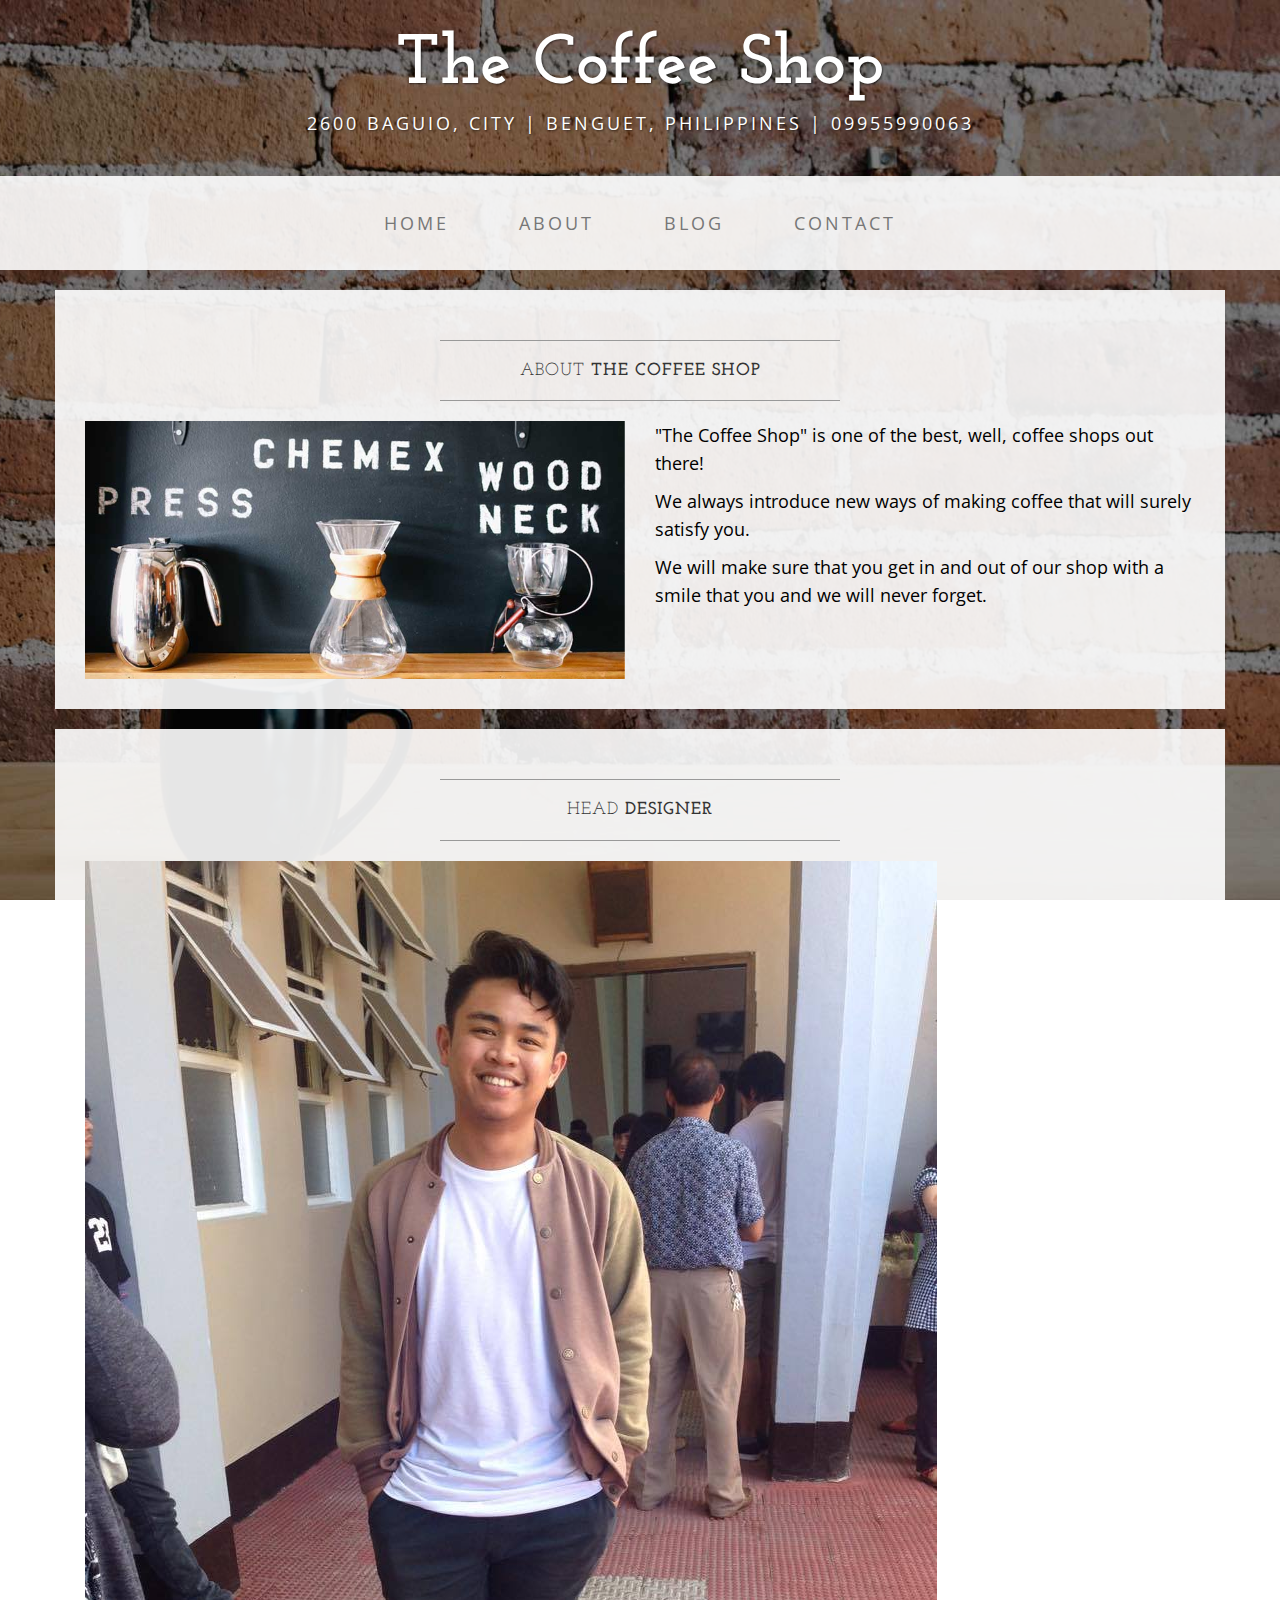
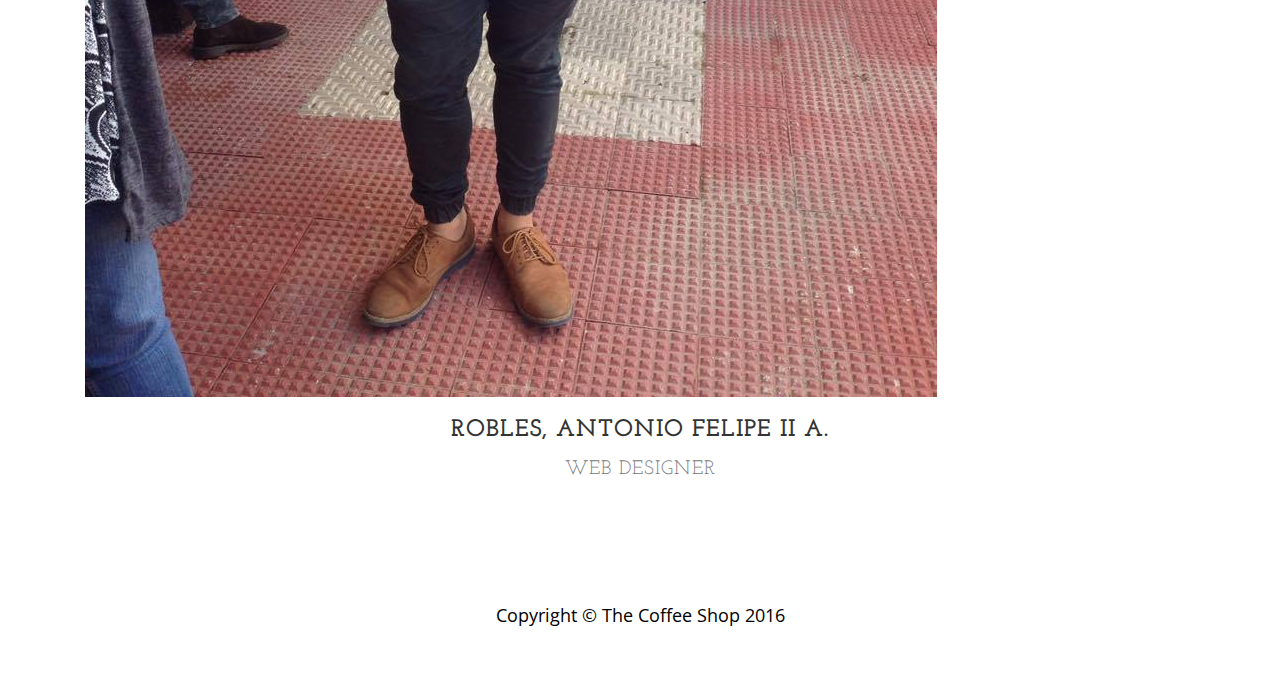
==== about.html @ 9b0667f7 "Update about.html" ====
<!DOCTYPE html>
<html lang="en">

<head>

    <meta charset="utf-8">
    <meta http-equiv="X-UA-Compatible" content="IE=edge">
    <meta name="viewport" content="width=device-width, initial-scale=1">
    <meta name="description" content="">
    <meta name="author" content="">

    <title>Theme 1</title>

    <!-- Bootstrap Core CSS -->
    <link href="css/bootstrap.min.css" rel="stylesheet">

    <!-- Custom CSS -->
    <link href="css/business-casual.css" rel="stylesheet">

    <!-- Fonts -->
    <link href="https://fonts.googleapis.com/css?family=Open+Sans:300italic,400italic,600italic,700italic,800italic,400,300,600,700,800" rel="stylesheet" type="text/css">
    <link href="https://fonts.googleapis.com/css?family=Josefin+Slab:100,300,400,600,700,100italic,300italic,400italic,600italic,700italic" rel="stylesheet" type="text/css">

    <!-- HTML5 Shim and Respond.js IE8 support of HTML5 elements and media queries -->
    <!-- WARNING: Respond.js doesn't work if you view the page via file:// -->
    <!--[if lt IE 9]>
        <script src="https://oss.maxcdn.com/libs/html5shiv/3.7.0/html5shiv.js"></script>
        <script src="https://oss.maxcdn.com/libs/respond.js/1.4.2/respond.min.js"></script>
    <![endif]-->

</head>

<body>

    <div class="brand">The Coffee Shop</div>
    <div class="address-bar">2600 Baguio, City | Benguet, Philippines | 09955990063</div>

    <!-- Navigation -->
    <nav class="navbar navbar-default" role="navigation">
        <div class="container">
            <!-- Brand and toggle get grouped for better mobile display -->
            <div class="navbar-header">
                <button type="button" class="navbar-toggle" data-toggle="collapse" data-target="#bs-example-navbar-collapse-1">
                    <span class="sr-only">Toggle navigation</span>
                    <span class="icon-bar"></span>
                    <span class="icon-bar"></span>
                    <span class="icon-bar"></span>
                </button>
                <!-- navbar-brand is hidden on larger screens, but visible when the menu is collapsed -->
                <a class="navbar-brand" href="index.html">The Coffee Shop</a>
            </div>
            <!-- Collect the nav links, forms, and other content for toggling -->
            <div class="collapse navbar-collapse" id="bs-example-navbar-collapse-1">
                <ul class="nav navbar-nav">
                    <li>
                        <a href="index.html">Home</a>
                    </li>
                    <li>
                        <a href="about.html">About</a>
                    </li>
                    <li>
                        <a href="blog.html">Blog</a>
                    </li>
                    <li>
                        <a href="contact.html">Contact</a>
                    </li>
                </ul>
            </div>
            <!-- /.navbar-collapse -->
        </div>
        <!-- /.container -->
    </nav>

    <div class="container">

        <div class="row">
            <div class="box">
                <div class="col-lg-12">
                    <hr>
                    <h2 class="intro-text text-center">About
                        <strong>The Coffee Shop</strong>
                    </h2>
                    <hr>
                </div>
                <div class="col-md-6">
                    <img class="img-responsive img-border-left" src="img/slide-2.jpg" alt="">
                </div>
                <div class="col-md-6">
                    <p>"The Coffee Shop" is one of the best, well, coffee shops out there!</p>
                    <p>We always introduce new ways of making coffee that will surely satisfy you.</p>
                    <p>We will make sure that you get in and out of our shop with a smile that you and we will never forget.</p>
                </div>
                <div class="clearfix"></div>
            </div>
        </div>

        <div class="row">
            <div class="box">
                <div class="col-lg-12">
                    <hr>
                    <h2 class="intro-text text-center">Head
                        <strong>Designer</strong>
                    </h2>
                    <hr>
                </div>
                 <div class="col-sm-12 text-center">
                    <img class="img-responsive" src="img/14808786_1448986298449460_1599368417_o.jpg" alt="">
                    <h3>Robles, Antonio Felipe II A.
                        <p><small>Web Designer</small></p>
                    </h3>
                </div>
               
               <!-- <div class="col-sm-4 text-center">
                    <img class="img-responsive" src="http://placehold.it/750x450" alt="">
                    <h3>John Smith
                        <small>Job Title</small>
                    </h3>
                </div>-->
               <!-- <div class="col-sm-4 text-center">
                    <img class="img-responsive" src="http://placehold.it/750x450" alt="">
                    <h3>John Smith
                        <small>Job Title</small>
                    </h3>
                </div> -->
                <div class="clearfix"></div>
            </div>
        </div>

    </div>
    <!-- /.container -->

    <footer>
        <div class="container">
            <div class="row">
                <div class="col-lg-12 text-center">
                    <p>Copyright &copy; The Coffee Shop 2016</p>
                </div>
            </div>
        </div>
    </footer>

    <!-- jQuery -->
    <script src="js/jquery.js"></script>

    <!-- Bootstrap Core JavaScript -->
    <script src="js/bootstrap.min.js"></script>

</body>

</html>
---- css/business-casual.css ----
/*!
 * Start Bootstrap - Business Casual (http://startbootstrap.com/)
 * Copyright 2013-2016 Start Bootstrap
 * Licensed under MIT (https://github.com/BlackrockDigital/startbootstrap/blob/gh-pages/LICENSE)
 */

body {
    font-family: "Open Sans","Helvetica Neue",Helvetica,Arial,sans-serif;
    background: url('../img/bg.jpg') no-repeat center center fixed;
    -webkit-background-size: cover;
    -moz-background-size: cover;
    background-size: cover;
    -o-background-size: cover;
}

h1,
h2,
h3,
h4,
h5,
h6 {
    text-transform: uppercase;
    font-family: "Josefin Slab","Helvetica Neue",Helvetica,Arial,sans-serif;
    font-weight: 700;
    letter-spacing: 1px;
}

p {
    font-size: 1.25em;
    line-height: 1.6;
    color: #000;
}

hr {
    max-width: 400px;
    border-color: #999999;
}

.brand,
.address-bar {
    display: none;
}

.navbar-brand {
    text-transform: uppercase;
    font-weight: 900;
    letter-spacing: 2px;
}

.navbar-nav {
    text-transform: uppercase;
    font-weight: 400;
    letter-spacing: 3px;
}

.img-full {
    min-width: 100%;
}

.brand-before,
.brand-name {
    text-transform: capitalize;
}

.brand-before {
    margin: 15px 0;
}

.brand-name {
    margin: 0;
    font-size: 4em;
}

.tagline-divider {
    margin: 15px auto 3px;
    max-width: 250px;
    border-color: #999999;
}

.box {
    margin-bottom: 20px;
    padding: 30px 15px;
    background: #fff;
    background: rgba(255,255,255,0.9);
}

.intro-text {
    text-transform: uppercase;
    font-size: 1.25em;
    font-weight: 400;
    letter-spacing: 1px;
}

.img-border {
    float: none;
    margin: 0 auto 0;
    border: #999999 solid 1px;
}

.img-left {
    float: none;
    margin: 0 auto 0;
}

footer {
    background: #fff;
    background: rgba(255,255,255,0.9);
}

footer p {
    margin: 0;
    padding: 50px 0;
}

@media screen and (min-width:768px) {
    .brand {
        display: inherit;
        margin: 0;
        padding: 30px 0 10px;
        text-align: center;
        text-shadow: 1px 1px 2px rgba(0,0,0,0.5);
        font-family: "Josefin Slab","Helvetica Neue",Helvetica,Arial,sans-serif;
        font-size: 5em;
        font-weight: 700;
        line-height: normal;
        color: #fff;
    }

    .top-divider {
        margin-top: 0;
    }

    .img-left {
        float: left;
        margin-right: 25px;
    }

    .address-bar {
        display: inherit;
        margin: 0;
        padding: 0 0 40px;
        text-align: center;
        text-shadow: 1px 1px 2px rgba(0,0,0,0.5);
        text-transform: uppercase;
        font-size: 1.25em;
        font-weight: 400;
        letter-spacing: 3px;
        color: #fff;
    }

    .navbar {
        border-radius: 0;
    }

    .navbar-header {
        display: none;
    }

    .navbar {
        min-height: 0;
    }

    .navbar-default {
        border: none;
        background: #fff;
        background: rgba(255,255,255,0.9);
    }

    .nav>li>a {
        padding: 35px;
    }

    .navbar-nav>li>a {
        line-height: normal;
    }

    .navbar-nav {
        display: table;
        float: none;
        margin: 0 auto;
        table-layout: fixed;
        font-size: 1.25em;
    }
}

@media screen and (min-width:1200px) {
    .box:after {
        content: '';
        display: table;
        clear: both;
    }
}
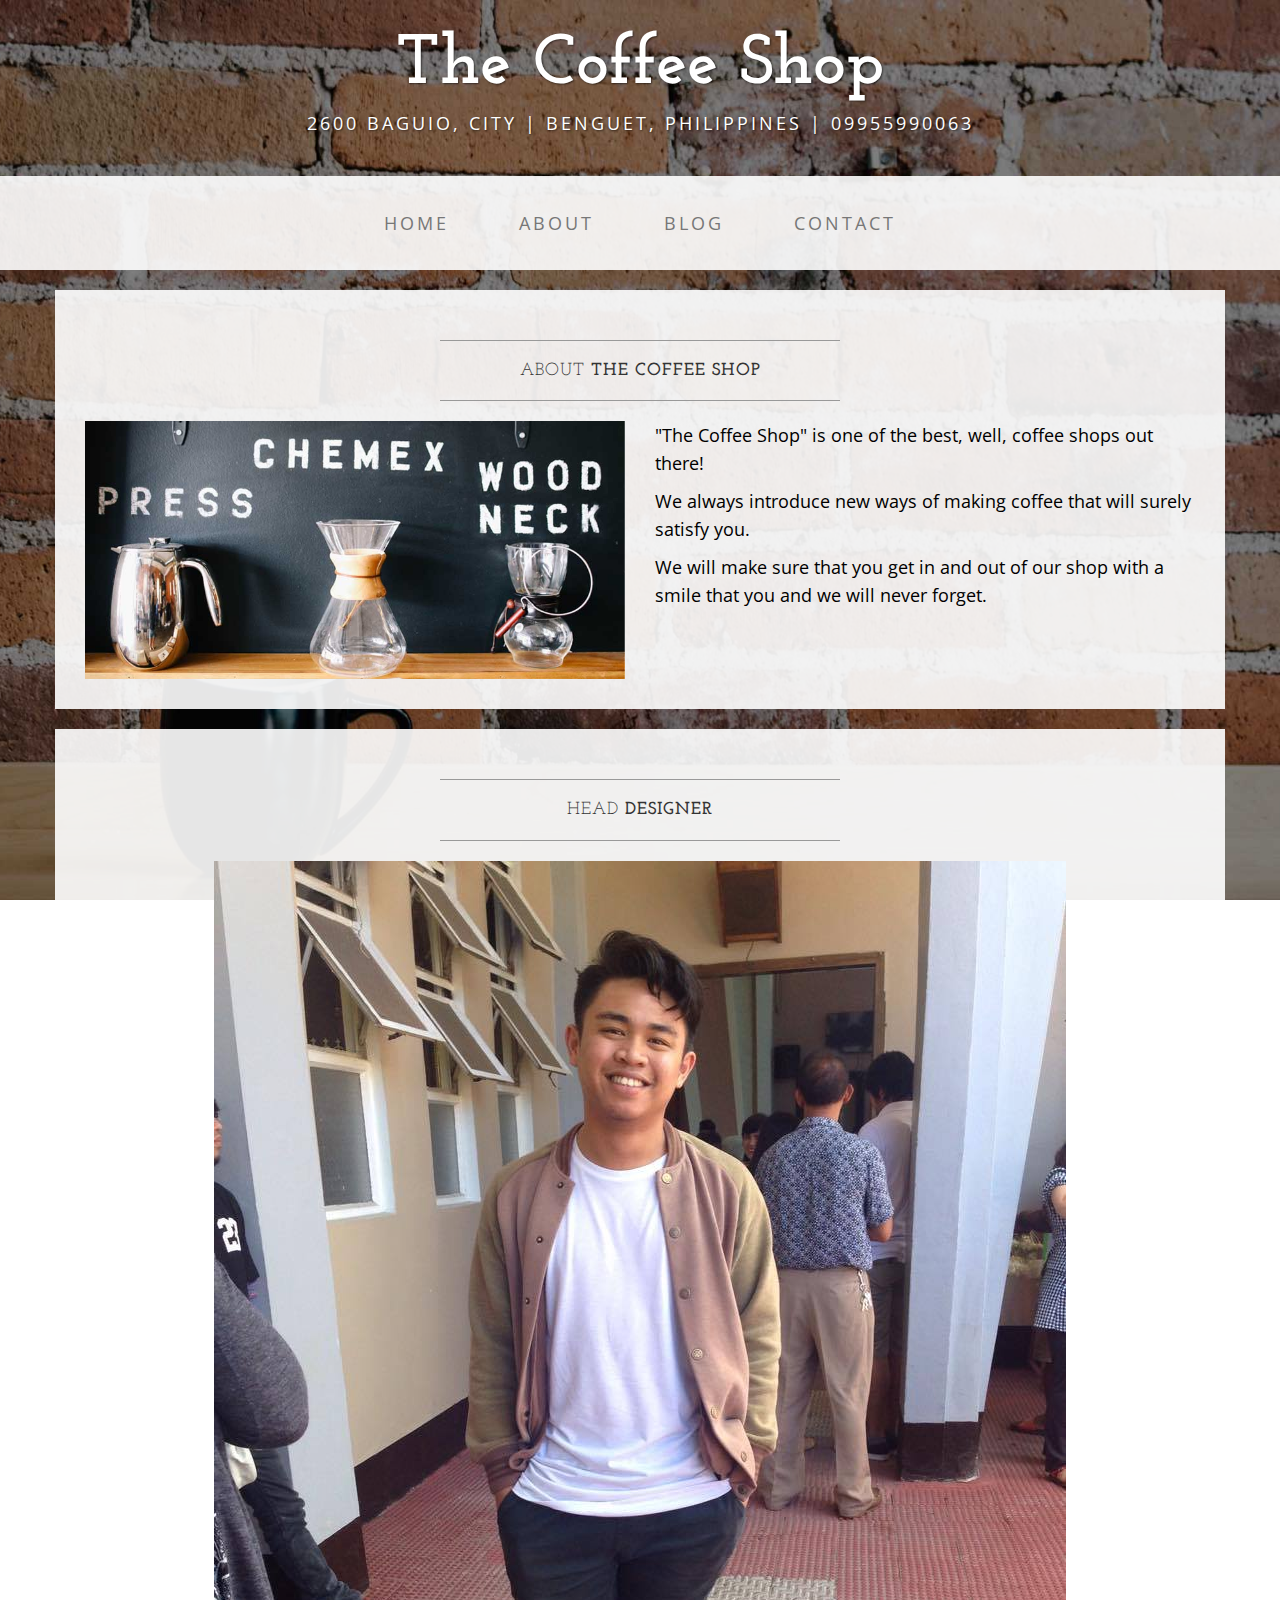
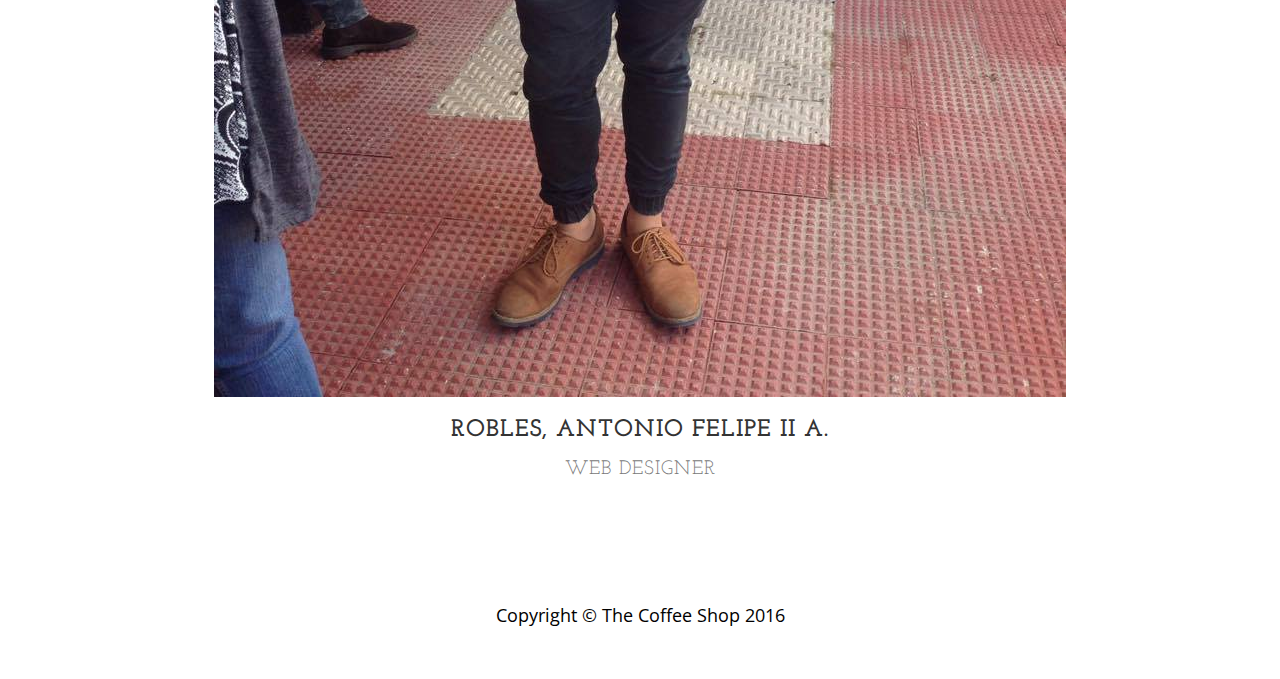
==== commit b6391967: "Update about.html" ====
--- a/about.html
+++ b/about.html
@@ -104,7 +104,7 @@
                     <hr>
                 </div>
                  <div class="col-sm-12 text-center">
-                    <img class="img-responsive" src="img/14808786_1448986298449460_1599368417_o.jpg" alt="">
+                    <center><img class="img-responsive" src="img/14808786_1448986298449460_1599368417_o.jpg" alt=""></center>
                     <h3>Robles, Antonio Felipe II A.
                         <p><small>Web Designer</small></p>
                     </h3>
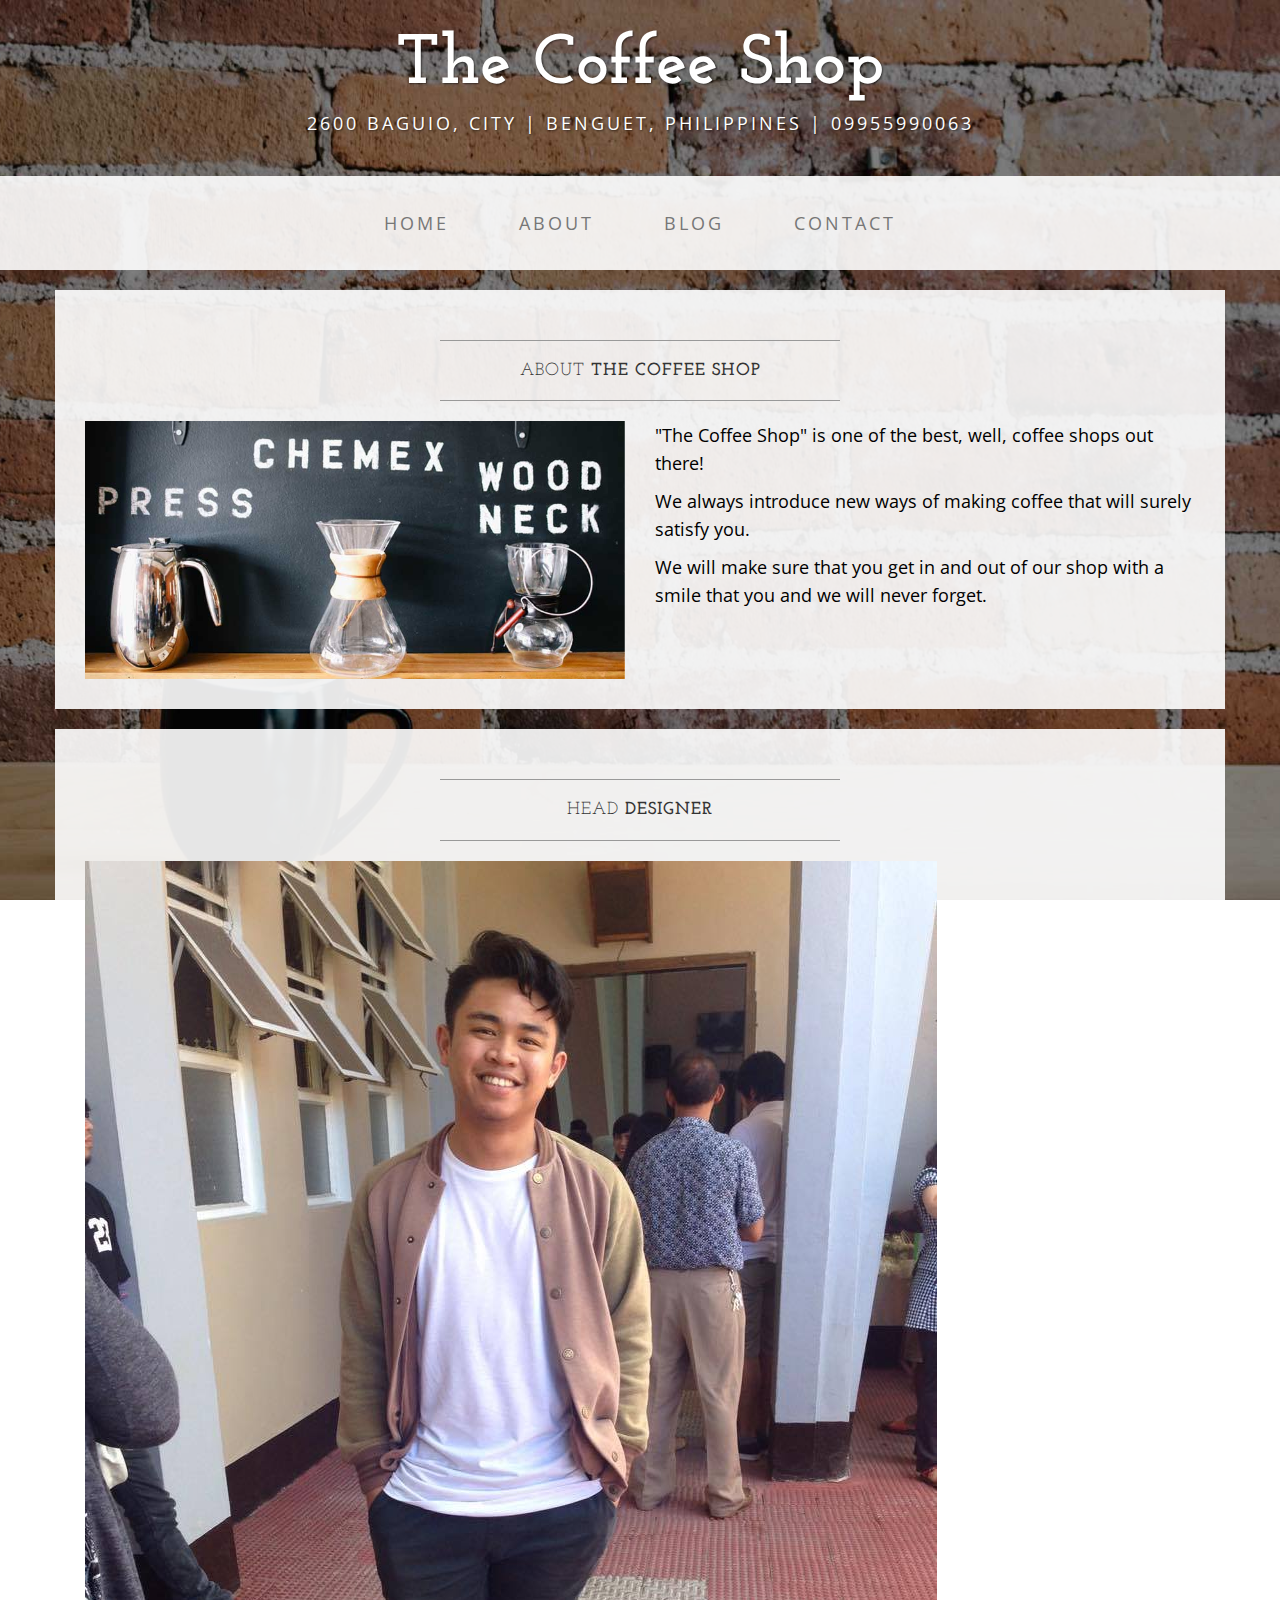
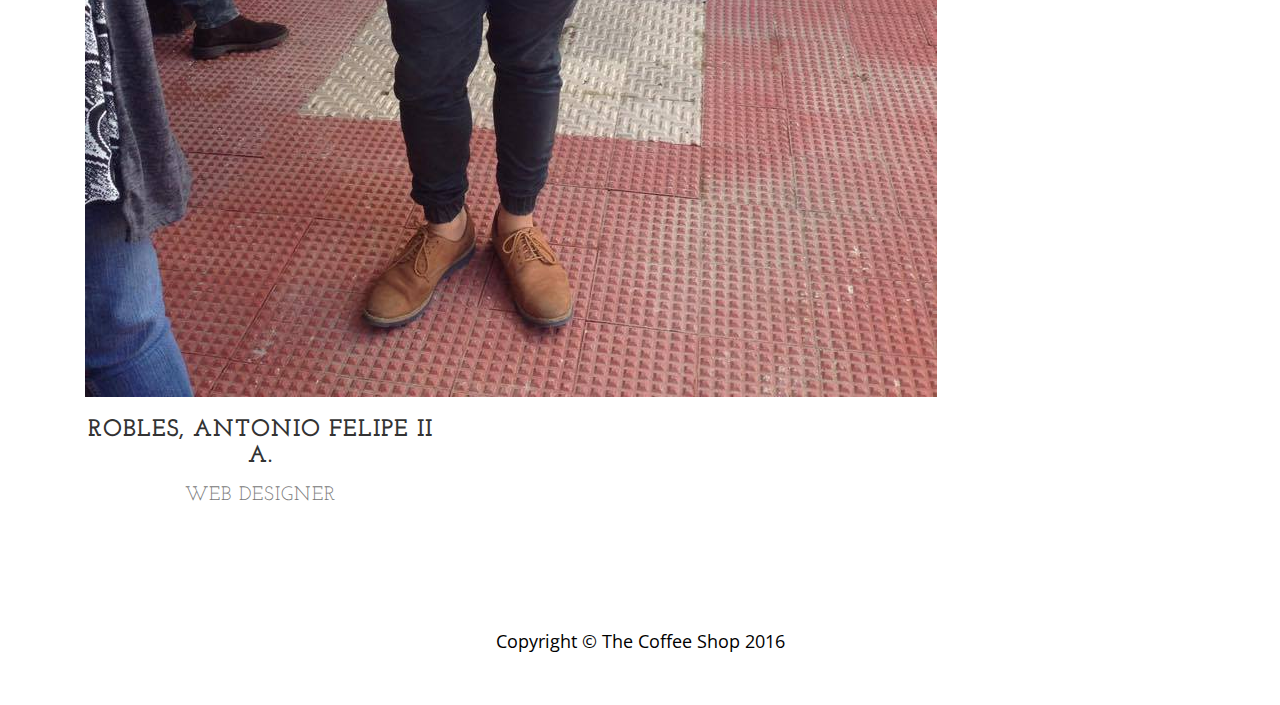
==== commit 83d0da5d: "Update about.html" ====
--- a/about.html
+++ b/about.html
@@ -103,8 +103,8 @@
                     </h2>
                     <hr>
                 </div>
-                 <div class="col-sm-12 text-center">
-                    <center><img class="img-responsive" src="img/14808786_1448986298449460_1599368417_o.jpg" alt=""></center>
+                 <div class="col-sm-4 text-center">
+                    <img class="img-cover" src="img/14808786_1448986298449460_1599368417_o.jpg" alt="">
                     <h3>Robles, Antonio Felipe II A.
                         <p><small>Web Designer</small></p>
                     </h3>
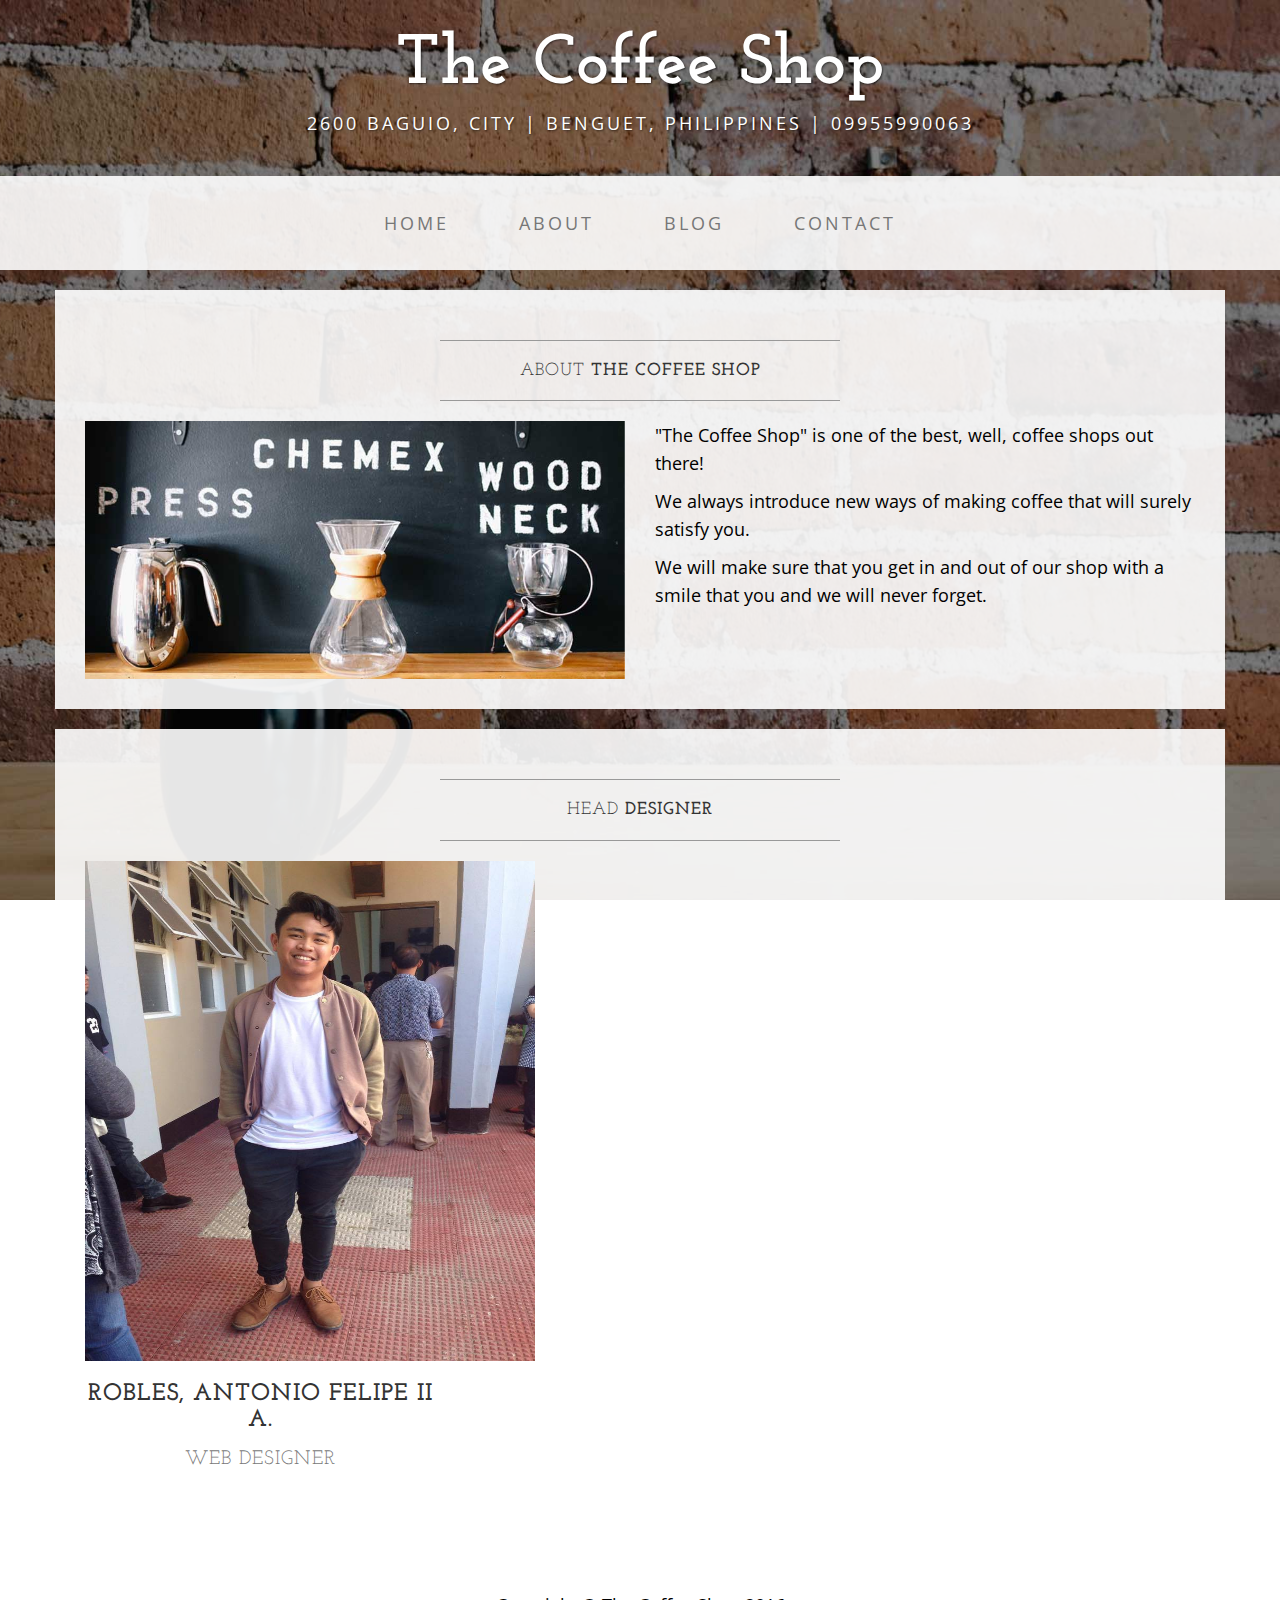
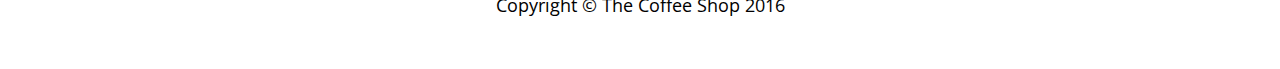
==== commit 51636b1e: "Update about.html" ====
--- a/about.html
+++ b/about.html
@@ -104,7 +104,7 @@
                     <hr>
                 </div>
                  <div class="col-sm-4 text-center">
-                    <img class="img-cover" src="img/14808786_1448986298449460_1599368417_o.jpg" alt="">
+                    <img class="img-cover" src="img/14808786_1448986298449460_1599368417_o.jpg" alt="" height="500px" width="450px">
                     <h3>Robles, Antonio Felipe II A.
                         <p><small>Web Designer</small></p>
                     </h3>
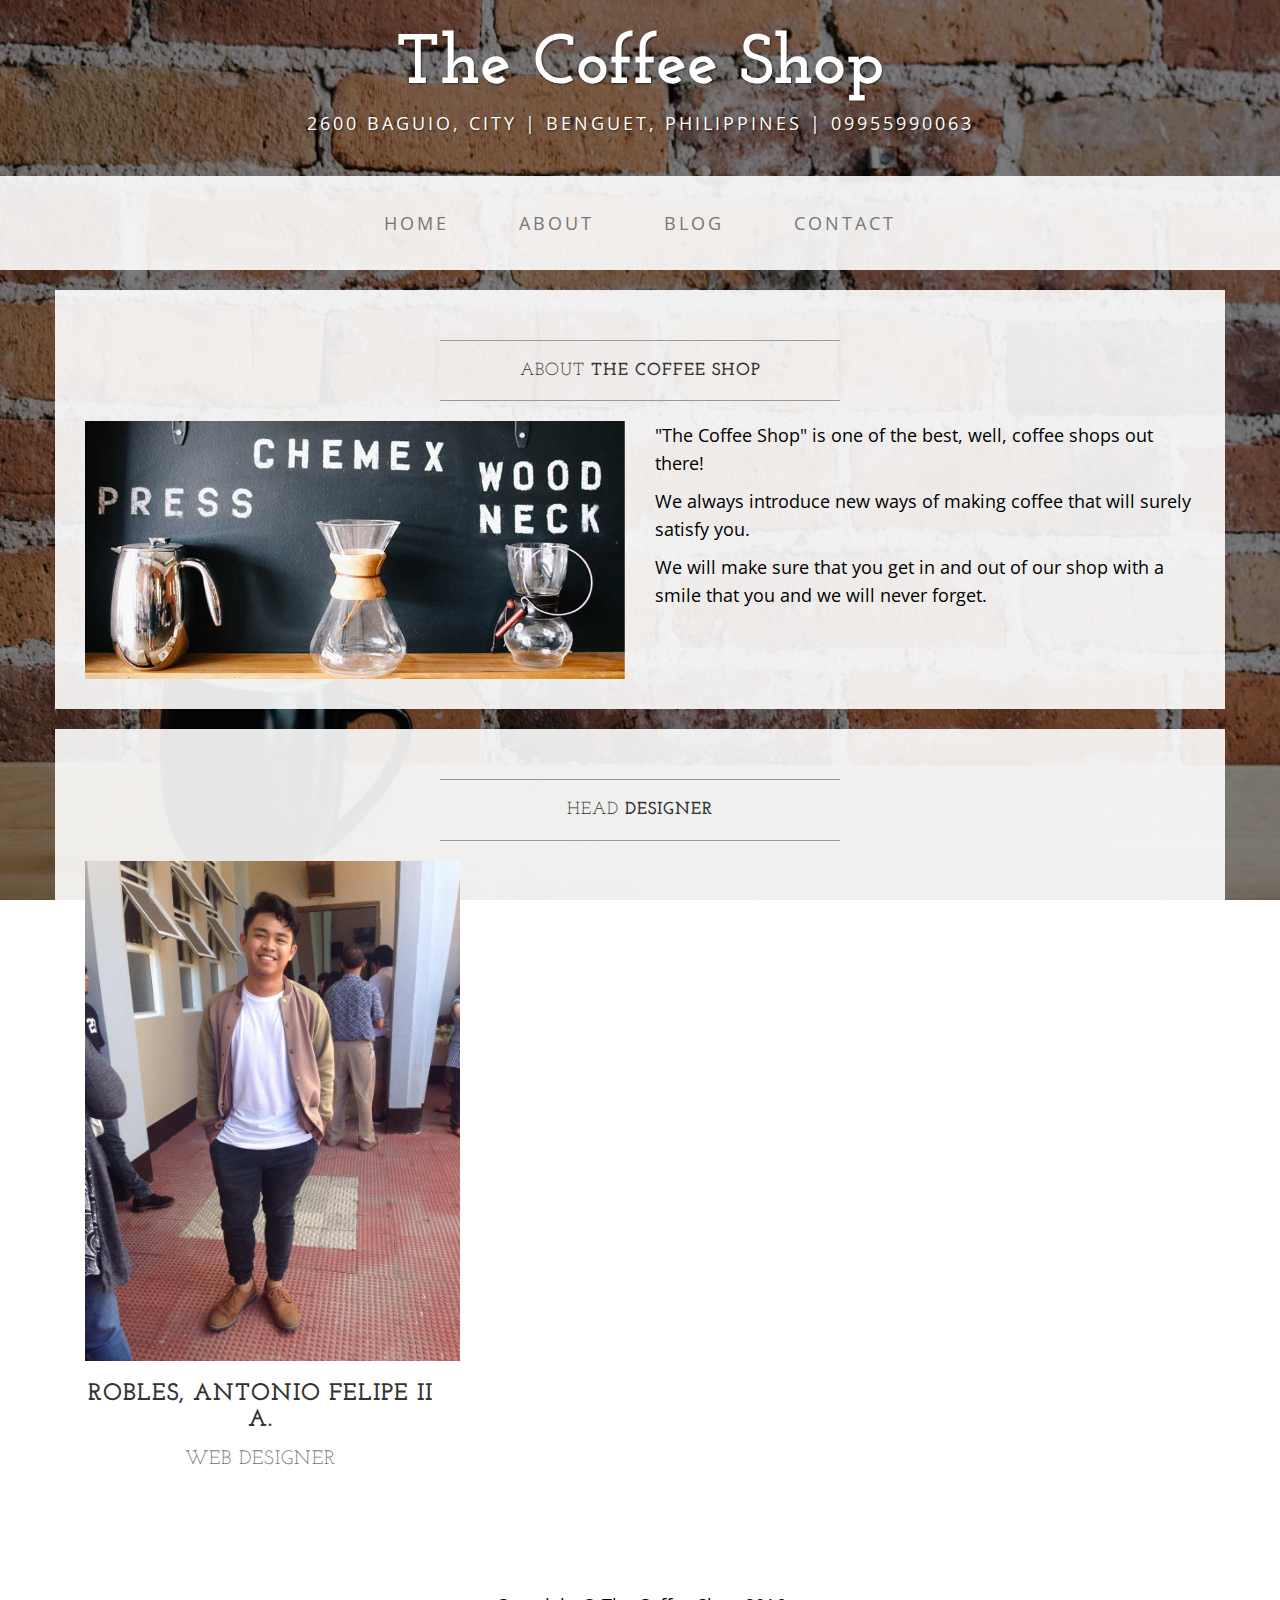
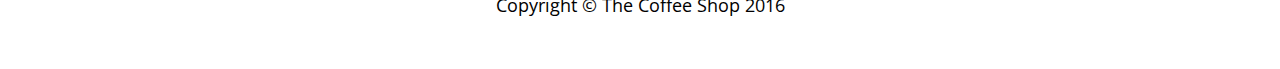
==== commit d3dfee9f: "Update about.html" ====
--- a/about.html
+++ b/about.html
@@ -104,7 +104,7 @@
                     <hr>
                 </div>
                  <div class="col-sm-4 text-center">
-                    <img class="img-cover" src="img/14808786_1448986298449460_1599368417_o.jpg" alt="" height="500px" width="450px">
+                    <img class="img-cover" src="img/14808786_1448986298449460_1599368417_o.jpg" alt="" height="500px">
                     <h3>Robles, Antonio Felipe II A.
                         <p><small>Web Designer</small></p>
                     </h3>
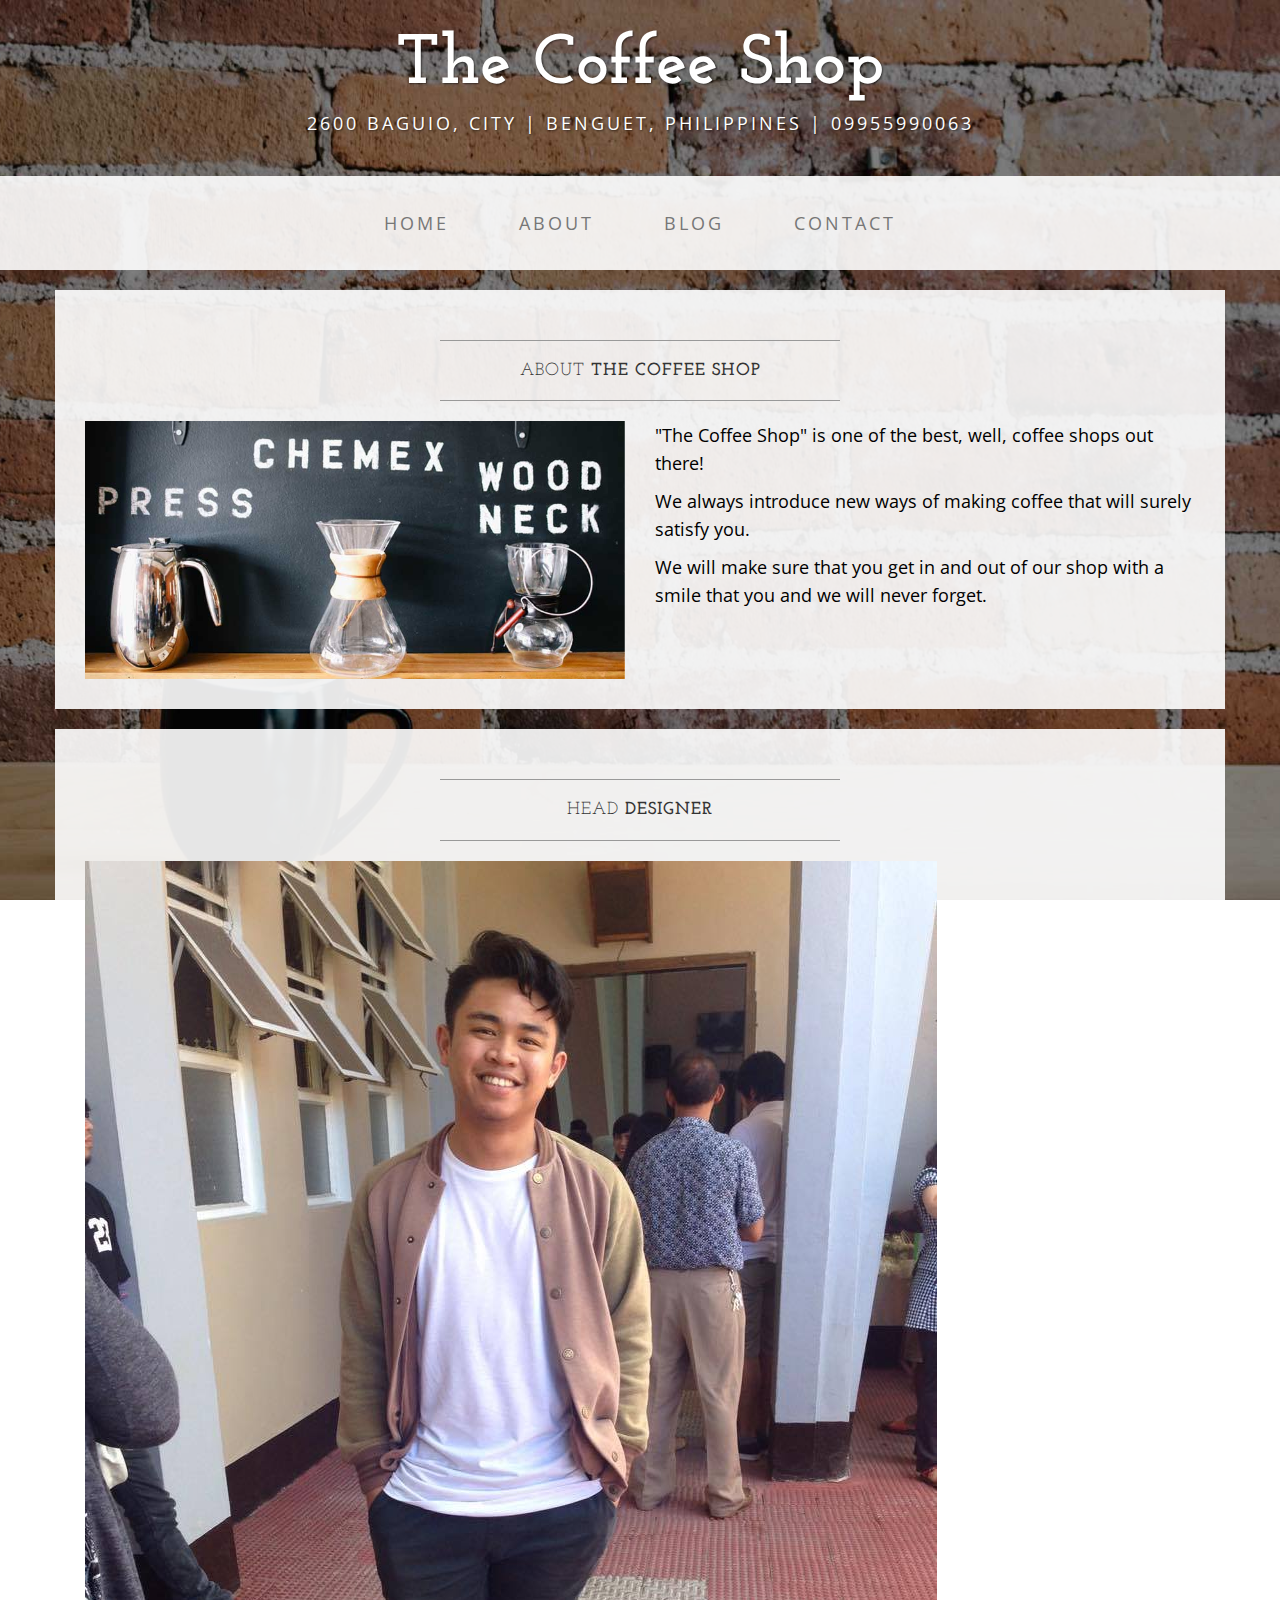
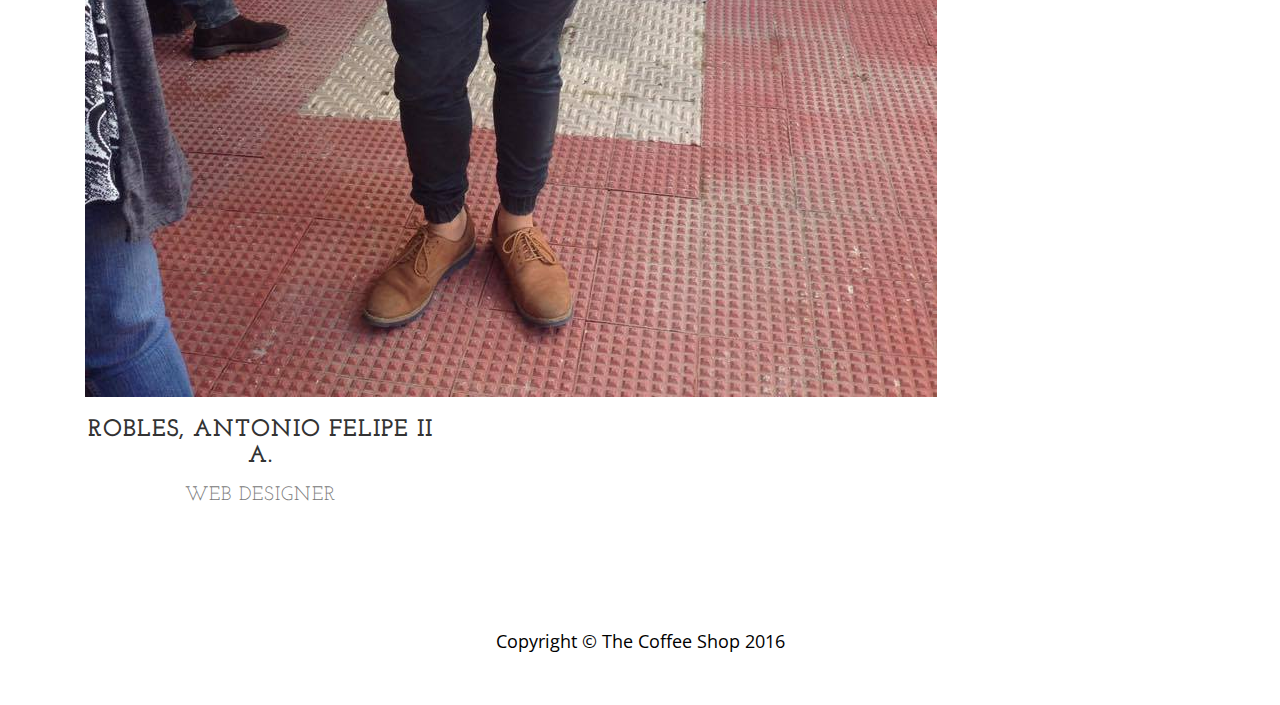
==== commit b8e1ec23: "Update about.html" ====
--- a/about.html
+++ b/about.html
@@ -104,7 +104,7 @@
                     <hr>
                 </div>
                  <div class="col-sm-4 text-center">
-                    <img class="img-cover" src="img/14808786_1448986298449460_1599368417_o.jpg" alt="" height="500px">
+                    <img class="img-cover" src="img/14808786_1448986298449460_1599368417_o.jpg" alt="">
                     <h3>Robles, Antonio Felipe II A.
                         <p><small>Web Designer</small></p>
                     </h3>
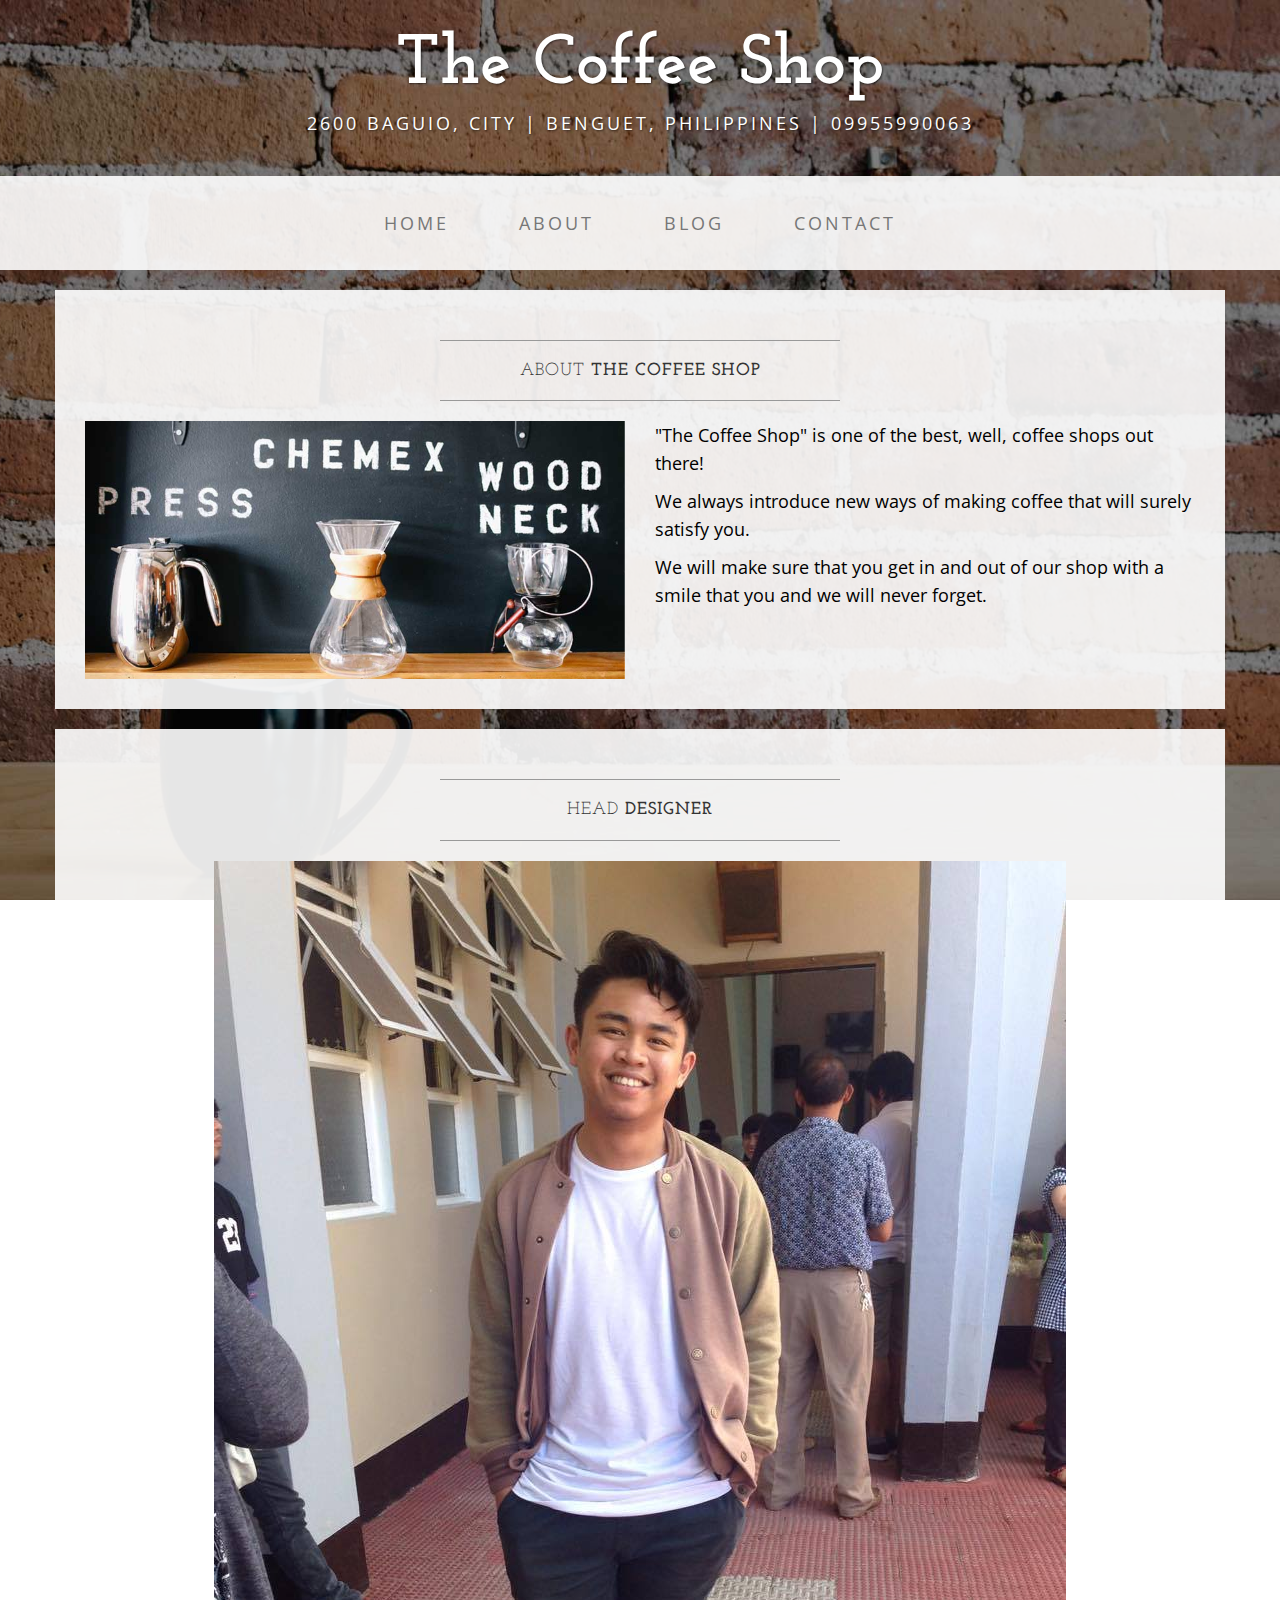
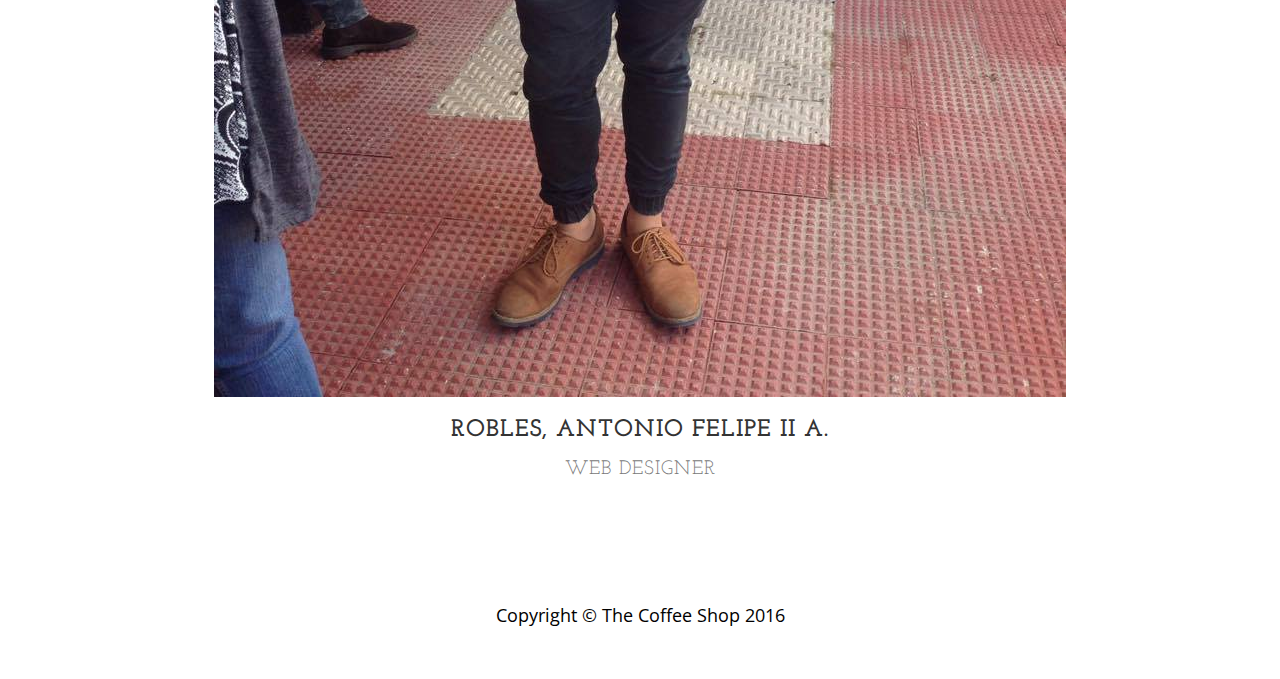
==== commit e55785cb: "Update about.html" ====
--- a/about.html
+++ b/about.html
@@ -103,7 +103,7 @@
                     </h2>
                     <hr>
                 </div>
-                 <div class="col-sm-4 text-center">
+                 <div class="col-sm-12 text-center">
                     <img class="img-cover" src="img/14808786_1448986298449460_1599368417_o.jpg" alt="">
                     <h3>Robles, Antonio Felipe II A.
                         <p><small>Web Designer</small></p>
